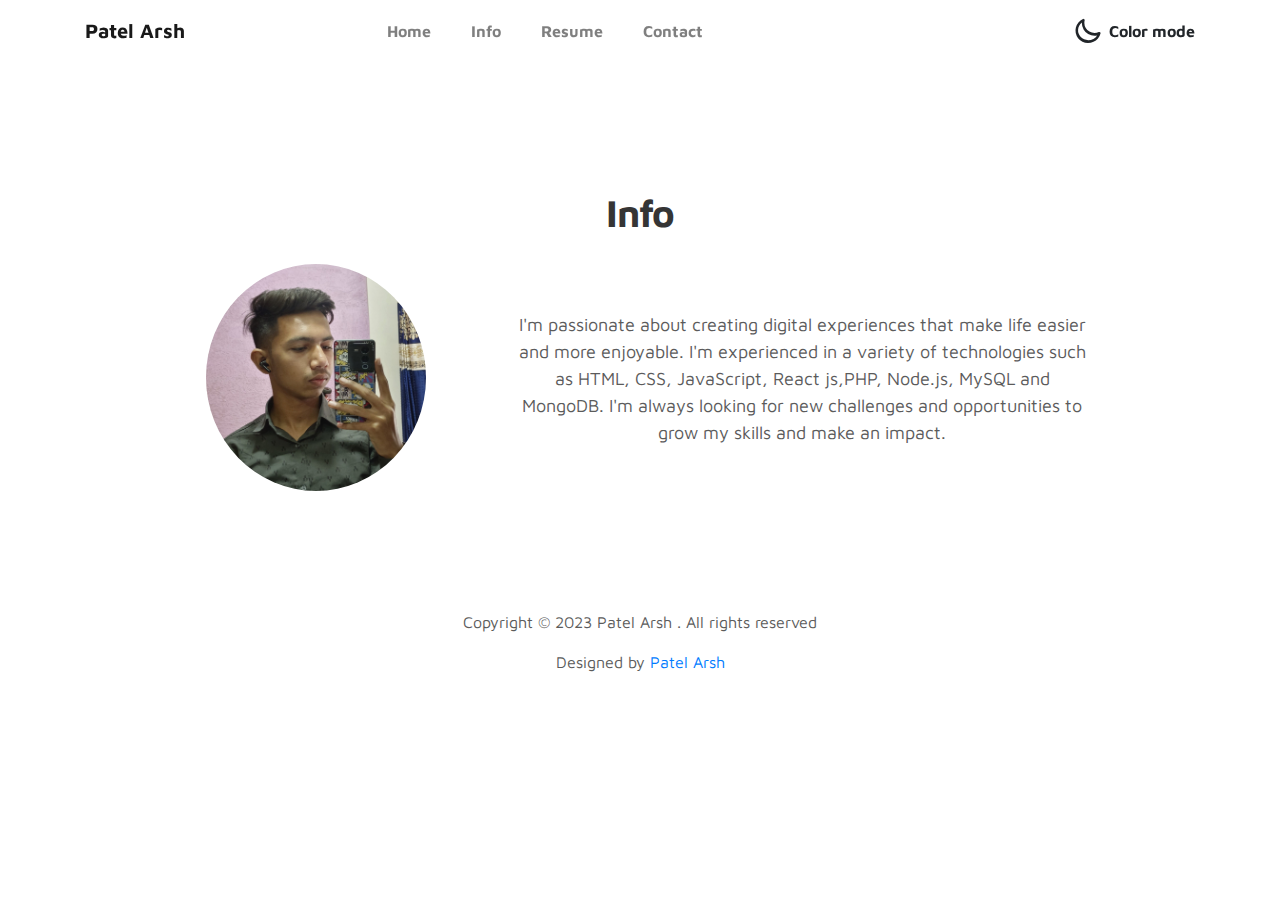
==== Info.html @ c69c5f44 "Add files via upload" ====
<!doctype html>
<html lang="en">

<head>
  <meta charset="utf-8">
  <meta name="viewport" content="width=device-width, initial-scale=1, shrink-to-fit=no">
  <meta name="author" content="Patel Arsh - Shere my life as a programmer">
  <meta name="description"content="A company specializing in developing and providing software solutions to improve business efficiency and productivity.">
  <meta name="keywords" content="Patel Arsh, IT Company in Kesharpura for Web Designing , Patelarsh company,Patelarsh products,
                                Patelarsh services,  Patelarsh customer reviews, Patelarsh careers,Logo Designing, Web Designing, Web Develpment, Web Designing in Kesharpura,Arsh Patel,Web Development in Kesharpura,
                                Creativite Web Designing, Web Designer in Kesharpura, Web Developer in Kesharpura, Software Development in Kesharpura, Software Developer in Kesharpura,Web Designer in Himmatnagar, Web Developer in Himmatnagar, Software Development in Himmatnagar, Software Developer in Himmatnagar, IT Company in Himmatnagar, Web Designer ,Web Designing,
	                              Web Development,software development, SaaS, cloud computing, mobile app development, artificial intelligence, machine learning, big data, cybersecurity, devOps, agile methodologies, project management, IT consulting, business intelligence, enterprise software, customer relationship management, HRM, supply chain management, inventory management, e-commerce, payment processing, data analytics, ERP ,Graphics Designing, Software Development,ArshPatel,patelarsh,ARSHPATEL,PatelArsh,mr.arsh__08,HTML,CSS,XML,JavaScript,FullStack Developer,Arsh,arsh,patelarsh,lj student,fullstack developer,SpaceOn Technology,spaceon,spaceon technology,owner of spaceon technology,IT Admin,IT Service Provider" />
                                

  <link rel="alternate" type="application/atom+xml" title="PatelArsh-Full Stack Developer"
    href="https://www.patelarsh.com/">
  <link rel="service" type="application/atomsvc+xml" title="PatelArsh-Full Stack Developer"
    href="https://www.patelarsh.com/">
  <link rel="canonical" href="https://www.patelarsh.com/">
  <meta name="robots" content="index, follow" />

  <title>Info - Patel Arsh</title>

  <link rel="stylesheet" href="css/bootstrap.min.css">
  <link rel="stylesheet" href="css/unicons.css">
  <link rel="stylesheet" href="css/owl.carousel.min.css">
  <link rel="stylesheet" href="css/owl.theme.default.min.css">
  <link rel="stylesheet" href="path/to/font-awesome/css/font-awesome.min.css">
  <link rel="icon" href="images/favicon.png" type="image/x-icon">

  <!--Adsense-->
  <script async src="https://pagead2.googlesyndication.com/pagead/js/adsbygoogle.js?client=ca-pub-3249840428928782"
    crossorigin="anonymous"></script>


  <!-- MAIN STYLE -->
  <link rel="stylesheet" href="css/tooplate-style.css">

  <!-- onesignal-->
  <script src="https://cdn.onesignal.com/sdks/OneSignalSDK.js" async=""></script>
  <script>
    window.OneSignal = window.OneSignal || [];
    OneSignal.push(function () {
      OneSignal.init({
        appId: "7e545d1f-cc83-49b6-bc12-6e2131e9e069",
        safari_web_id: "web.onesignal.auto.26339961-08fd-44e5-8197-7ce61bb1927b",
        notifyButton: {
          enable: true,
        },
      });
    });
  </script>





</head>

<body>

  <!-- MENU -->
  <nav class="navbar navbar-expand-sm navbar-light">
    <div class="container">
      <a class="navbar-brand" href="index.html"> Patel Arsh</a>

      <button class="navbar-toggler" type="button" data-toggle="collapse" data-target="#navbarNav"
        aria-controls="navbarNav" aria-expanded="false" aria-label="Toggle navigation">
        <span class="navbar-toggler-icon"></span>
        <span class="navbar-toggler-icon"></span>
        <span class="navbar-toggler-icon"></span>
      </button>

      <div class="collapse navbar-collapse" id="navbarNav">
        <ul class="navbar-nav mx-auto">
          <li class="nav-item">
            <a href="index.html" class="nav-link"><span data-hover="Home">Home</span></a>
          </li>
          <li class="nav-item">
            <a href="Info.html" class="nav-link"><span data-hover="Info">Info</span></a>
          </li>
          <li class="nav-item">
            <a href="Resume.html" class="nav-link"><span data-hover="Resume">Resume</span></a>
          </li>
          <li class="nav-item">
            <a href="Contact.html" class="nav-link"><span data-hover="Contact">Contact</span></a>
          </li>
        </ul>

        <ul class="navbar-nav ml-lg-auto">
          <div class="ml-lg-4">
            <div class="color-mode d-lg-flex justify-content-center align-items-center">
              <i class="color-mode-icon"></i>
              Color mode
            </div>
          </div>
        </ul>
      </div>
    </div>
  </nav>


  <br>
  <br>
  <br>
  
  

  

  <!-- PROJECTS -->
  <section class="project py-5" id="project">
    <div class="container">

      <div class="row">
        <div class="col-lg-11 text-center mx-auto col-12">

          <div class="col-lg-8 mx-auto">
            <h2>Info</h2>
          </div>
          <div id="empresa" style="padding:20px;margin:1px;">
            <div class="container">
              <div class="row">
                <div class="col-sm-3 col-md-7 col-lg-4" style="width: 365px;"><img class="rounded-circle img-fluid"
                    data-aos="fade-left" src="images/arsh.jpg" alt="Patel Arsh" width="300px"
                    style="width: 220px;height: 227.2px;"></div>
                <div class="col" style="width: 674px;">
                  <p data-aos="fade-right" style="margin: 20px;"><br>I'm passionate about creating digital experiences
                    that make life easier and more enjoyable. I'm experienced in a variety of technologies such as HTML,
                    CSS, JavaScript, React js,PHP, Node.js, MySQL and MongoDB. I'm always looking for new challenges and
                    opportunities to grow my skills and make an impact.<br><br></p>
                </div>
              </div>
            </div>
          </div>



        </div>
      </div>
    </div>
  </section>

 

  <!-- FOOTER -->
  <footer class="footer py-5">
    <div class="container">
      <div class="row">

        <div class="col-lg-12 col-12">
          <p class="copyright-text text-center">Copyright &copy; 2023 Patel Arsh . All rights reserved</p>
          <p class="copyright-text text-center">Designed by <a rel="follow" href="https://www.patelarsh.com">Patel
              Arsh</a></p>
        </div>

      </div>
    </div>
  </footer>



  <script src="js/jquery-3.3.1.min.js"></script>
  <script src="js/popper.min.js"></script>
  <script src="js/bootstrap.min.js"></script>
  <script src="js/Headroom.js"></script>
  <script src="js/jQuery.headroom.js"></script>
  <script src="js/owl.carousel.min.js"></script>
  <script src="js/smoothscroll.js"></script>
  <script src="js/custom.js"></script>

</body>

</html>
---- css/unicons.css ----
@font-face {
  font-family: 'unicons';
  src: url('../font/unicons.eot?42479262');
  src: url('../font/unicons.eot?42479262#iefix') format('embedded-opentype'),
       url('../font/unicons.woff2?42479262') format('woff2'),
       url('../font/unicons.woff?42479262') format('woff'),
       url('../font/unicons.ttf?42479262') format('truetype'),
       url('../font/unicons.svg?42479262#unicons') format('svg');
  font-weight: normal;
  font-style: normal;
}
/* Chrome hack: SVG is rendered more smooth in Windozze. 100% magic, uncomment if you need it. */
/* Note, that will break hinting! In other OS-es font will be not as sharp as it could be */
/*
@media screen and (-webkit-min-device-pixel-ratio:0) {
  @font-face {
    font-family: 'unicons';
    src: url('../font/unicons.svg?42479262#unicons') format('svg');
  }
}
*/
 
 [class^="uil-"]:before, [class*=" uil-"]:before {
  font-family: "unicons";
  font-style: normal;
  font-weight: normal;
  speak: none;
 
  display: inline-block;
  text-decoration: inherit;
  width: 1em;
  margin-right: .2em;
  text-align: center;
  /* opacity: .8; */
 
  /* For safety - reset parent styles, that can break glyph codes*/
  font-variant: normal;
  text-transform: none;
 
  /* fix buttons height, for twitter bootstrap */
  line-height: 1em;
 
  /* Animation center compensation - margins should be symmetric */
  /* remove if not needed */
  margin-left: .2em;
 
  /* you can be more comfortable with increased icons size */
  /* font-size: 120%; */
 
  /* Font smoothing. That was taken from TWBS */
  -webkit-font-smoothing: antialiased;
  -moz-osx-font-smoothing: grayscale;
 
  /* Uncomment for 3D effect */
  /* text-shadow: 1px 1px 1px rgba(127, 127, 127, 0.3); */
}
 
.uil-abacus:before { content: '\e800'; } /* '' */
.uil-accessible-icon-alt:before { content: '\e801'; } /* '' */
.uil-adjust-alt:before { content: '\e802'; } /* '' */
.uil-adjust-circle:before { content: '\e803'; } /* '' */
.uil-adjust-half:before { content: '\e804'; } /* '' */
.uil-adjust:before { content: '\e805'; } /* '' */
.uil-airplay:before { content: '\e806'; } /* '' */
.uil-align-alt:before { content: '\e807'; } /* '' */
.uil-align-center-alt:before { content: '\e808'; } /* '' */
.uil-align-center-h:before { content: '\e809'; } /* '' */
.uil-align-center-justify:before { content: '\e80a'; } /* '' */
.uil-align-center-v:before { content: '\e80b'; } /* '' */
.uil-align-center:before { content: '\e80c'; } /* '' */
.uil-align-justify:before { content: '\e80d'; } /* '' */
.uil-align-left-justify:before { content: '\e80e'; } /* '' */
.uil-align-left:before { content: '\e80f'; } /* '' */
.uil-align-letter-right:before { content: '\e810'; } /* '' */
.uil-align-right-justify:before { content: '\e811'; } /* '' */
.uil-align-right:before { content: '\e812'; } /* '' */
.uil-align:before { content: '\e813'; } /* '' */
.uil-ambulance:before { content: '\e814'; } /* '' */
.uil-analysis:before { content: '\e815'; } /* '' */
.uil-analytics:before { content: '\e816'; } /* '' */
.uil-anchor:before { content: '\e817'; } /* '' */
.uil-android-phone-slash:before { content: '\e818'; } /* '' */
.uil-angle-double-down:before { content: '\e819'; } /* '' */
.uil-angle-double-left:before { content: '\e81a'; } /* '' */
.uil-angle-double-right:before { content: '\e81b'; } /* '' */
.uil-angle-double-up:before { content: '\e81c'; } /* '' */
.uil-angle-down:before { content: '\e81d'; } /* '' */
.uil-angle-left:before { content: '\e81e'; } /* '' */
.uil-angle-right-b:before { content: '\e81f'; } /* '' */
.uil-angle-right:before { content: '\e820'; } /* '' */
.uil-angle-up:before { content: '\e821'; } /* '' */
.uil-annoyed-alt:before { content: '\e822'; } /* '' */
.uil-annoyed:before { content: '\e823'; } /* '' */
.uil-apps:before { content: '\e824'; } /* '' */
.uil-archive-alt:before { content: '\e825'; } /* '' */
.uil-archive:before { content: '\e826'; } /* '' */
.uil-arrow-break:before { content: '\e827'; } /* '' */
.uil-arrow-circle-down:before { content: '\e828'; } /* '' */
.uil-arrow-circle-left:before { content: '\e829'; } /* '' */
.uil-arrow-circle-right:before { content: '\e82a'; } /* '' */
.uil-arrow-circle-up:before { content: '\e82b'; } /* '' */
.uil-arrow-compress-h:before { content: '\e82c'; } /* '' */
.uil-arrow-down-left:before { content: '\e82d'; } /* '' */
.uil-arrow-down-right:before { content: '\e82e'; } /* '' */
.uil-arrow-down:before { content: '\e82f'; } /* '' */
.uil-arrow-from-right:before { content: '\e830'; } /* '' */
.uil-arrow-from-top:before { content: '\e831'; } /* '' */
.uil-arrow-growth:before { content: '\e832'; } /* '' */
.uil-arrow-left:before { content: '\e833'; } /* '' */
.uil-arrow-random:before { content: '\e834'; } /* '' */
.uil-arrow-resize-diagonal:before { content: '\e835'; } /* '' */
.uil-arrow-right:before { content: '\e836'; } /* '' */
.uil-arrow-to-bottom:before { content: '\e837'; } /* '' */
.uil-arrow-to-right:before { content: '\e838'; } /* '' */
.uil-arrow-up-left:before { content: '\e839'; } /* '' */
.uil-arrow-up-right:before { content: '\e83a'; } /* '' */
.uil-arrow-up:before { content: '\e83b'; } /* '' */
.uil-arrows-h-alt:before { content: '\e83c'; } /* '' */
.uil-arrows-h:before { content: '\e83d'; } /* '' */
.uil-arrows-left-down:before { content: '\e83e'; } /* '' */
.uil-arrows-maximize:before { content: '\e83f'; } /* '' */
.uil-arrows-merge:before { content: '\e840'; } /* '' */
.uil-arrows-resize-h:before { content: '\e841'; } /* '' */
.uil-arrows-resize-v:before { content: '\e842'; } /* '' */
.uil-arrows-resize:before { content: '\e843'; } /* '' */
.uil-arrows-right-down:before { content: '\e844'; } /* '' */
.uil-arrows-shrink-h:before { content: '\e845'; } /* '' */
.uil-arrows-shrink-v:before { content: '\e846'; } /* '' */
.uil-arrows-up-right:before { content: '\e847'; } /* '' */
.uil-arrows-v-alt:before { content: '\e848'; } /* '' */
.uil-arrows-v:before { content: '\e849'; } /* '' */
.uil-at:before { content: '\e84a'; } /* '' */
.uil-atm-card:before { content: '\e84b'; } /* '' */
.uil-atom:before { content: '\e84c'; } /* '' */
.uil-auto-flash:before { content: '\e84d'; } /* '' */
.uil-award-alt:before { content: '\e84e'; } /* '' */
.uil-award:before { content: '\e84f'; } /* '' */
.uil-baby-carriage:before { content: '\e850'; } /* '' */
.uil-backpack:before { content: '\e851'; } /* '' */
.uil-backspace:before { content: '\e852'; } /* '' */
.uil-backward:before { content: '\e853'; } /* '' */
.uil-bag-alt:before { content: '\e854'; } /* '' */
.uil-bag-slash:before { content: '\e855'; } /* '' */
.uil-bag:before { content: '\e856'; } /* '' */
.uil-ball:before { content: '\e857'; } /* '' */
.uil-ban:before { content: '\e858'; } /* '' */
.uil-bars:before { content: '\e859'; } /* '' */
.uil-basketball-hoop:before { content: '\e85a'; } /* '' */
.uil-basketball:before { content: '\e85b'; } /* '' */
.uil-battery-bolt:before { content: '\e85c'; } /* '' */
.uil-battery-empty:before { content: '\e85d'; } /* '' */
.uil-bed-double:before { content: '\e85e'; } /* '' */
.uil-bed:before { content: '\e85f'; } /* '' */
.uil-bell-school:before { content: '\e860'; } /* '' */
.uil-bell-slash:before { content: '\e861'; } /* '' */
.uil-bill:before { content: '\e862'; } /* '' */
.uil-bitcoin-circle:before { content: '\e863'; } /* '' */
.uil-bitcoin:before { content: '\e864'; } /* '' */
.uil-bluetooth-b:before { content: '\e865'; } /* '' */
.uil-bolt-alt:before { content: '\e866'; } /* '' */
.uil-bolt-slash:before { content: '\e867'; } /* '' */
.uil-bolt:before { content: '\e868'; } /* '' */
.uil-book-alt:before { content: '\e869'; } /* '' */
.uil-book-medical:before { content: '\e86a'; } /* '' */
.uil-book-open:before { content: '\e86b'; } /* '' */
.uil-book-reader:before { content: '\e86c'; } /* '' */
.uil-book:before { content: '\e86d'; } /* '' */
.uil-bookmark-full:before { content: '\e86e'; } /* '' */
.uil-bookmark:before { content: '\e86f'; } /* '' */
.uil-books:before { content: '\e870'; } /* '' */
.uil-boombox:before { content: '\e871'; } /* '' */
.uil-border-alt:before { content: '\e872'; } /* '' */
.uil-border-bottom:before { content: '\e873'; } /* '' */
.uil-border-clear:before { content: '\e874'; } /* '' */
.uil-border-horizontal:before { content: '\e875'; } /* '' */
.uil-border-inner:before { content: '\e876'; } /* '' */
.uil-border-left:before { content: '\e877'; } /* '' */
.uil-border-out:before { content: '\e878'; } /* '' */
.uil-border-right:before { content: '\e879'; } /* '' */
.uil-border-top:before { content: '\e87a'; } /* '' */
.uil-border-vertical:before { content: '\e87b'; } /* '' */
.uil-box:before { content: '\e87c'; } /* '' */
.uil-briefcase-alt:before { content: '\e87d'; } /* '' */
.uil-briefcase:before { content: '\e87e'; } /* '' */
.uil-bright:before { content: '\e87f'; } /* '' */
.uil-brightness-empty:before { content: '\e880'; } /* '' */
.uil-brightness-half:before { content: '\e881'; } /* '' */
.uil-brightness-low:before { content: '\e882'; } /* '' */
.uil-brightness-minus:before { content: '\e883'; } /* '' */
.uil-brightness-plus:before { content: '\e884'; } /* '' */
.uil-brightness:before { content: '\e885'; } /* '' */
.uil-bring-bottom:before { content: '\e886'; } /* '' */
.uil-bring-front:before { content: '\e887'; } /* '' */
.uil-brush-alt:before { content: '\e888'; } /* '' */
.uil-bug:before { content: '\e889'; } /* '' */
.uil-building:before { content: '\e88a'; } /* '' */
.uil-bullseye:before { content: '\e88b'; } /* '' */
.uil-bus-alt:before { content: '\e88c'; } /* '' */
.uil-bus-school:before { content: '\e88d'; } /* '' */
.uil-bus:before { content: '\e88e'; } /* '' */
.uil-calcualtor:before { content: '\e88f'; } /* '' */
.uil-calculator-alt:before { content: '\e890'; } /* '' */
.uil-calendar-alt:before { content: '\e891'; } /* '' */
.uil-calendar-slash:before { content: '\e892'; } /* '' */
.uil-calender:before { content: '\e893'; } /* '' */
.uil-calling:before { content: '\e894'; } /* '' */
.uil-camera-plus:before { content: '\e895'; } /* '' */
.uil-camera-slash:before { content: '\e896'; } /* '' */
.uil-camera:before { content: '\e897'; } /* '' */
.uil-cancel:before { content: '\e898'; } /* '' */
.uil-capsule:before { content: '\e899'; } /* '' */
.uil-capture:before { content: '\e89a'; } /* '' */
.uil-car-sideview:before { content: '\e89b'; } /* '' */
.uil-car-slash:before { content: '\e89c'; } /* '' */
.uil-car-wash:before { content: '\e89d'; } /* '' */
.uil-car:before { content: '\e89e'; } /* '' */
.uil-card-atm:before { content: '\e89f'; } /* '' */
.uil-caret-right:before { content: '\e8a0'; } /* '' */
.uil-cart:before { content: '\e8a1'; } /* '' */
.uil-cell:before { content: '\e8a2'; } /* '' */
.uil-celsius:before { content: '\e8a3'; } /* '' */
.uil-chart-bar-alt:before { content: '\e8a4'; } /* '' */
.uil-chart-bar:before { content: '\e8a5'; } /* '' */
.uil-chart-down:before { content: '\e8a6'; } /* '' */
.uil-chart-growth-alt:before { content: '\e8a7'; } /* '' */
.uil-chart-growth:before { content: '\e8a8'; } /* '' */
.uil-chart-line:before { content: '\e8a9'; } /* '' */
.uil-chart-pie-alt:before { content: '\e8aa'; } /* '' */
.uil-chart-pie:before { content: '\e8ab'; } /* '' */
.uil-chart:before { content: '\e8ac'; } /* '' */
.uil-chat-bubble-user:before { content: '\e8ad'; } /* '' */
.uil-chat-info:before { content: '\e8ae'; } /* '' */
.uil-chat:before { content: '\e8af'; } /* '' */
.uil-check-circle:before { content: '\e8b0'; } /* '' */
.uil-check-square:before { content: '\e8b1'; } /* '' */
.uil-check:before { content: '\e8b2'; } /* '' */
.uil-circle-layer:before { content: '\e8b3'; } /* '' */
.uil-circle:before { content: '\e8b4'; } /* '' */
.uil-circuit:before { content: '\e8b5'; } /* '' */
.uil-clapper-board:before { content: '\e8b6'; } /* '' */
.uil-clipboard-alt:before { content: '\e8b7'; } /* '' */
.uil-clipboard-blank:before { content: '\e8b8'; } /* '' */
.uil-clipboard-notes:before { content: '\e8b9'; } /* '' */
.uil-clipboard:before { content: '\e8ba'; } /* '' */
.uil-clock-eight:before { content: '\e8bb'; } /* '' */
.uil-clock-five:before { content: '\e8bc'; } /* '' */
.uil-clock-nine:before { content: '\e8bd'; } /* '' */
.uil-clock-seven:before { content: '\e8be'; } /* '' */
.uil-clock-ten:before { content: '\e8bf'; } /* '' */
.uil-clock-three:before { content: '\e8c0'; } /* '' */
.uil-clock-two:before { content: '\e8c1'; } /* '' */
.uil-clock:before { content: '\e8c2'; } /* '' */
.uil-closed-captioning:before { content: '\e8c3'; } /* '' */
.uil-cloud-block:before { content: '\e8c4'; } /* '' */
.uil-cloud-bookmark:before { content: '\e8c5'; } /* '' */
.uil-cloud-check:before { content: '\e8c6'; } /* '' */
.uil-cloud-computing:before { content: '\e8c7'; } /* '' */
.uil-cloud-data-connection:before { content: '\e8c8'; } /* '' */
.uil-cloud-database-tree:before { content: '\e8c9'; } /* '' */
.uil-cloud-download:before { content: '\e8ca'; } /* '' */
.uil-cloud-drizzle:before { content: '\e8cb'; } /* '' */
.uil-cloud-exclamation:before { content: '\e8cc'; } /* '' */
.uil-cloud-hail:before { content: '\e8cd'; } /* '' */
.uil-cloud-heart:before { content: '\e8ce'; } /* '' */
.uil-cloud-info:before { content: '\e8cf'; } /* '' */
.uil-cloud-lock:before { content: '\e8d0'; } /* '' */
.uil-cloud-meatball:before { content: '\e8d1'; } /* '' */
.uil-cloud-moon-hail:before { content: '\e8d2'; } /* '' */
.uil-cloud-moon-meatball:before { content: '\e8d3'; } /* '' */
.uil-cloud-moon-rain:before { content: '\e8d4'; } /* '' */
.uil-cloud-moon-showers:before { content: '\e8d5'; } /* '' */
.uil-cloud-moon:before { content: '\e8d6'; } /* '' */
.uil-cloud-question:before { content: '\e8d7'; } /* '' */
.uil-cloud-rain-sun:before { content: '\e8d8'; } /* '' */
.uil-cloud-rain:before { content: '\e8d9'; } /* '' */
.uil-cloud-redo:before { content: '\e8da'; } /* '' */
.uil-cloud-set:before { content: '\e8db'; } /* '' */
.uil-cloud-share:before { content: '\e8dc'; } /* '' */
.uil-cloud-shield:before { content: '\e8dd'; } /* '' */
.uil-cloud-showers-alt:before { content: '\e8de'; } /* '' */
.uil-cloud-showers-heavy:before { content: '\e8df'; } /* '' */
.uil-cloud-showers:before { content: '\e8e0'; } /* '' */
.uil-cloud-slash:before { content: '\e8e1'; } /* '' */
.uil-cloud-sun-hail:before { content: '\e8e2'; } /* '' */
.uil-cloud-sun-meatball:before { content: '\e8e3'; } /* '' */
.uil-cloud-sun-rain-alt:before { content: '\e8e4'; } /* '' */
.uil-cloud-sun-rain:before { content: '\e8e5'; } /* '' */
.uil-cloud-sun-tear:before { content: '\e8e6'; } /* '' */
.uil-cloud-sun:before { content: '\e8e7'; } /* '' */
.uil-cloud-times:before { content: '\e8e8'; } /* '' */
.uil-cloud-unlock:before { content: '\e8e9'; } /* '' */
.uil-cloud-upload:before { content: '\e8ea'; } /* '' */
.uil-cloud-wifi:before { content: '\e8eb'; } /* '' */
.uil-cloud-wind:before { content: '\e8ec'; } /* '' */
.uil-cloud:before { content: '\e8ed'; } /* '' */
.uil-clouds:before { content: '\e8ee'; } /* '' */
.uil-club:before { content: '\e8ef'; } /* '' */
.uil-code:before { content: '\e8f0'; } /* '' */
.uil-coffee:before { content: '\e8f1'; } /* '' */
.uil-cog:before { content: '\e8f2'; } /* '' */
.uil-coins:before { content: '\e8f3'; } /* '' */
.uil-columns:before { content: '\e8f4'; } /* '' */
.uil-comment-alt-block:before { content: '\e8f5'; } /* '' */
.uil-comment-alt-chart-lines:before { content: '\e8f6'; } /* '' */
.uil-comment-alt-check:before { content: '\e8f7'; } /* '' */
.uil-comment-alt-dots:before { content: '\e8f8'; } /* '' */
.uil-comment-alt-download:before { content: '\e8f9'; } /* '' */
.uil-comment-alt-edit:before { content: '\e8fa'; } /* '' */
.uil-comment-alt-exclamation:before { content: '\e8fb'; } /* '' */
.uil-comment-alt-heart:before { content: '\e8fc'; } /* '' */
.uil-comment-alt-image:before { content: '\e8fd'; } /* '' */
.uil-comment-alt-info:before { content: '\e8fe'; } /* '' */
.uil-comment-alt-lines:before { content: '\e8ff'; } /* '' */
.uil-comment-alt-lock:before { content: '\e900'; } /* '' */
.uil-comment-alt-medical:before { content: '\e901'; } /* '' */
.uil-comment-alt-message:before { content: '\e902'; } /* '' */
.uil-comment-alt-notes:before { content: '\e903'; } /* '' */
.uil-comment-alt-plus:before { content: '\e904'; } /* '' */
.uil-comment-alt-question:before { content: '\e905'; } /* '' */
.uil-comment-alt-redo:before { content: '\e906'; } /* '' */
.uil-comment-alt-search:before { content: '\e907'; } /* '' */
.uil-comment-alt-share:before { content: '\e908'; } /* '' */
.uil-comment-alt-shield:before { content: '\e909'; } /* '' */
.uil-comment-alt-upload:before { content: '\e90a'; } /* '' */
.uil-comment-alt-verify:before { content: '\e90b'; } /* '' */
.uil-comment-alt:before { content: '\e90c'; } /* '' */
.uil-comment-block:before { content: '\e90d'; } /* '' */
.uil-comment-chart-line:before { content: '\e90e'; } /* '' */
.uil-comment-check:before { content: '\e90f'; } /* '' */
.uil-comment-dots:before { content: '\e910'; } /* '' */
.uil-comment-download:before { content: '\e911'; } /* '' */
.uil-comment-edit:before { content: '\e912'; } /* '' */
.uil-comment-exclamation:before { content: '\e913'; } /* '' */
.uil-comment-heart:before { content: '\e914'; } /* '' */
.uil-comment-image:before { content: '\e915'; } /* '' */
.uil-comment-info-alt:before { content: '\e916'; } /* '' */
.uil-comment-info:before { content: '\e917'; } /* '' */
.uil-comment-lines:before { content: '\e918'; } /* '' */
.uil-comment-lock:before { content: '\e919'; } /* '' */
.uil-comment-medical:before { content: '\e91a'; } /* '' */
.uil-comment-message:before { content: '\e91b'; } /* '' */
.uil-comment-notes:before { content: '\e91c'; } /* '' */
.uil-comment-plus:before { content: '\e91d'; } /* '' */
.uil-comment-question:before { content: '\e91e'; } /* '' */
.uil-comment-redo:before { content: '\e91f'; } /* '' */
.uil-comment-search:before { content: '\e920'; } /* '' */
.uil-comment-share:before { content: '\e921'; } /* '' */
.uil-comment-shield:before { content: '\e922'; } /* '' */
.uil-comment-slash:before { content: '\e923'; } /* '' */
.uil-comment-upload:before { content: '\e924'; } /* '' */
.uil-comment-verify:before { content: '\e925'; } /* '' */
.uil-comment:before { content: '\e926'; } /* '' */
.uil-comments-alt:before { content: '\e927'; } /* '' */
.uil-comments:before { content: '\e928'; } /* '' */
.uil-commnet-alt-slash:before { content: '\e929'; } /* '' */
.uil-compact-disc:before { content: '\e92a'; } /* '' */
.uil-compass:before { content: '\e92b'; } /* '' */
.uil-compress-alt-left:before { content: '\e92c'; } /* '' */
.uil-compress-alt:before { content: '\e92d'; } /* '' */
.uil-compress-arrows:before { content: '\e92e'; } /* '' */
.uil-compress-lines:before { content: '\e92f'; } /* '' */
.uil-compress-point:before { content: '\e930'; } /* '' */
.uil-compress-v:before { content: '\e931'; } /* '' */
.uil-compress:before { content: '\e932'; } /* '' */
.uil-computer-mouse:before { content: '\e933'; } /* '' */
.uil-confused:before { content: '\e934'; } /* '' */
.uil-constructor:before { content: '\e935'; } /* '' */
.uil-copy-alt:before { content: '\e936'; } /* '' */
.uil-copy-landscape:before { content: '\e937'; } /* '' */
.uil-copy:before { content: '\e938'; } /* '' */
.uil-copyright:before { content: '\e939'; } /* '' */
.uil-corner-down-left:before { content: '\e93a'; } /* '' */
.uil-corner-down-right-alt:before { content: '\e93b'; } /* '' */
.uil-corner-down-right:before { content: '\e93c'; } /* '' */
.uil-corner-left-down:before { content: '\e93d'; } /* '' */
.uil-corner-right-down:before { content: '\e93e'; } /* '' */
.uil-corner-up-left-alt:before { content: '\e93f'; } /* '' */
.uil-corner-up-left:before { content: '\e940'; } /* '' */
.uil-corner-up-right-alt:before { content: '\e941'; } /* '' */
.uil-corner-up-right:before { content: '\e942'; } /* '' */
.uil-creative-commons-pd-alt:before { content: '\e943'; } /* '' */
.uil-creative-commons-pd:before { content: '\e944'; } /* '' */
.uil-crockery:before { content: '\e945'; } /* '' */
.uil-crop-alt-rotate-left:before { content: '\e946'; } /* '' */
.uil-crop-alt-rotate-right:before { content: '\e947'; } /* '' */
.uil-crop-alt:before { content: '\e948'; } /* '' */
.uil-crosshair-alt:before { content: '\e949'; } /* '' */
.uil-crosshair:before { content: '\e94a'; } /* '' */
.uil-crosshairs:before { content: '\e94b'; } /* '' */
.uil-cube:before { content: '\e94c'; } /* '' */
.uil-data-sharing:before { content: '\e94d'; } /* '' */
.uil-database-alt:before { content: '\e94e'; } /* '' */
.uil-database:before { content: '\e94f'; } /* '' */
.uil-desert:before { content: '\e950'; } /* '' */
.uil-desktop-alt-slash:before { content: '\e951'; } /* '' */
.uil-desktop-alt:before { content: '\e952'; } /* '' */
.uil-desktop-cloud-alt:before { content: '\e953'; } /* '' */
.uil-desktop-slash:before { content: '\e954'; } /* '' */
.uil-desktop:before { content: '\e955'; } /* '' */
.uil-dialpad-alt:before { content: '\e956'; } /* '' */
.uil-dialpad:before { content: '\e957'; } /* '' */
.uil-diamond:before { content: '\e958'; } /* '' */
.uil-diary-alt:before { content: '\e959'; } /* '' */
.uil-diary:before { content: '\e95a'; } /* '' */
.uil-dice-five:before { content: '\e95b'; } /* '' */
.uil-dice-four:before { content: '\e95c'; } /* '' */
.uil-dice-one:before { content: '\e95d'; } /* '' */
.uil-dice-six:before { content: '\e95e'; } /* '' */
.uil-dice-three:before { content: '\e95f'; } /* '' */
.uil-dice-two:before { content: '\e960'; } /* '' */
.uil-direction:before { content: '\e961'; } /* '' */
.uil-directions:before { content: '\e962'; } /* '' */
.uil-dizzy-meh:before { content: '\e963'; } /* '' */
.uil-dna:before { content: '\e964'; } /* '' */
.uil-document-layout-center:before { content: '\e965'; } /* '' */
.uil-document-layout-left:before { content: '\e966'; } /* '' */
.uil-document-layout-right:before { content: '\e967'; } /* '' */
.uil-document:before { content: '\e968'; } /* '' */
.uil-dollar-alt:before { content: '\e969'; } /* '' */
.uil-dollar-sign-alt:before { content: '\e96a'; } /* '' */
.uil-dollar-sign:before { content: '\e96b'; } /* '' */
.uil-down-arrow:before { content: '\e96c'; } /* '' */
.uil-download-alt:before { content: '\e96d'; } /* '' */
.uil-dribbble:before { content: '\e96e'; } /* '' */
.uil-drill:before { content: '\e96f'; } /* '' */
.uil-dropbox:before { content: '\e970'; } /* '' */
.uil-dumbbell:before { content: '\e971'; } /* '' */
.uil-edit-alt:before { content: '\e972'; } /* '' */
.uil-edit:before { content: '\e973'; } /* '' */
.uil-ellipsis-h:before { content: '\e974'; } /* '' */
.uil-ellipsis-v:before { content: '\e975'; } /* '' */
.uil-emoji:before { content: '\e976'; } /* '' */
.uil-enter:before { content: '\e977'; } /* '' */
.uil-entry:before { content: '\e978'; } /* '' */
.uil-envelope-add:before { content: '\e979'; } /* '' */
.uil-envelope-alt:before { content: '\e97a'; } /* '' */
.uil-envelope-block:before { content: '\e97b'; } /* '' */
.uil-envelope-bookmark:before { content: '\e97c'; } /* '' */
.uil-envelope-check:before { content: '\e97d'; } /* '' */
.uil-envelope-download-alt:before { content: '\e97e'; } /* '' */
.uil-envelope-download:before { content: '\e97f'; } /* '' */
.uil-envelope-edit:before { content: '\e980'; } /* '' */
.uil-envelope-exclamation:before { content: '\e981'; } /* '' */
.uil-envelope-heart:before { content: '\e982'; } /* '' */
.uil-envelope-info:before { content: '\e983'; } /* '' */
.uil-envelope-lock:before { content: '\e984'; } /* '' */
.uil-envelope-minus:before { content: '\e985'; } /* '' */
.uil-envelope-open:before { content: '\e986'; } /* '' */
.uil-envelope-question:before { content: '\e987'; } /* '' */
.uil-envelope-receive:before { content: '\e988'; } /* '' */
.uil-envelope-redo:before { content: '\e989'; } /* '' */
.uil-envelope-search:before { content: '\e98a'; } /* '' */
.uil-envelope-send:before { content: '\e98b'; } /* '' */
.uil-envelope-share:before { content: '\e98c'; } /* '' */
.uil-envelope-shield:before { content: '\e98d'; } /* '' */
.uil-envelope-star:before { content: '\e98e'; } /* '' */
.uil-envelope-times:before { content: '\e98f'; } /* '' */
.uil-envelope-upload-alt:before { content: '\e990'; } /* '' */
.uil-envelope-upload:before { content: '\e991'; } /* '' */
.uil-envelope:before { content: '\e992'; } /* '' */
.uil-envelopes:before { content: '\e993'; } /* '' */
.uil-equal-circle:before { content: '\e994'; } /* '' */
.uil-euro-circle:before { content: '\e995'; } /* '' */
.uil-euro:before { content: '\e996'; } /* '' */
.uil-exchange-alt:before { content: '\e997'; } /* '' */
.uil-exchange:before { content: '\e998'; } /* '' */
.uil-exclamation-circle:before { content: '\e999'; } /* '' */
.uil-exclamation-octagon:before { content: '\e99a'; } /* '' */
.uil-exclamation-triangle:before { content: '\e99b'; } /* '' */
.uil-exclude:before { content: '\e99c'; } /* '' */
.uil-exit:before { content: '\e99d'; } /* '' */
.uil-expand-alt:before { content: '\e99e'; } /* '' */
.uil-expand-arrows-alt:before { content: '\e99f'; } /* '' */
.uil-expand-arrows:before { content: '\e9a0'; } /* '' */
.uil-expand-from-corner:before { content: '\e9a1'; } /* '' */
.uil-expand-left:before { content: '\e9a2'; } /* '' */
.uil-export:before { content: '\e9a3'; } /* '' */
.uil-exposure-alt:before { content: '\e9a4'; } /* '' */
.uil-exposure-increase:before { content: '\e9a5'; } /* '' */
.uil-external-link-alt:before { content: '\e9a6'; } /* '' */
.uil-eye-slash:before { content: '\e9a7'; } /* '' */
.uil-eye:before { content: '\e9a8'; } /* '' */
.uil-facebook:before { content: '\e9a9'; } /* '' */
.uil-fahrenheit:before { content: '\e9aa'; } /* '' */
.uil-fast-mail-alt:before { content: '\e9ab'; } /* '' */
.uil-fast-mail:before { content: '\e9ac'; } /* '' */
.uil-favorite:before { content: '\e9ad'; } /* '' */
.uil-feedback:before { content: '\e9ae'; } /* '' */
.uil-file-alt:before { content: '\e9af'; } /* '' */
.uil-file-blank:before { content: '\e9b0'; } /* '' */
.uil-file-block-alt:before { content: '\e9b1'; } /* '' */
.uil-file-bookmark-alt:before { content: '\e9b2'; } /* '' */
.uil-file-check-alt:before { content: '\e9b3'; } /* '' */
.uil-file-check:before { content: '\e9b4'; } /* '' */
.uil-file-contract-dollar:before { content: '\e9b5'; } /* '' */
.uil-file-copy-alt:before { content: '\e9b6'; } /* '' */
.uil-file-download-alt:before { content: '\e9b7'; } /* '' */
.uil-file-download:before { content: '\e9b8'; } /* '' */
.uil-file-edit-alt:before { content: '\e9b9'; } /* '' */
.uil-file-exclamation-alt:before { content: '\e9ba'; } /* '' */
.uil-file-exclamation:before { content: '\e9bb'; } /* '' */
.uil-file-heart:before { content: '\e9bc'; } /* '' */
.uil-file-info-alt:before { content: '\e9bd'; } /* '' */
.uil-file-landscape-alt:before { content: '\e9be'; } /* '' */
.uil-file-landscape:before { content: '\e9bf'; } /* '' */
.uil-file-lanscape-slash:before { content: '\e9c0'; } /* '' */
.uil-file-lock-alt:before { content: '\e9c1'; } /* '' */
.uil-file-medical-alt:before { content: '\e9c2'; } /* '' */
.uil-file-medical:before { content: '\e9c3'; } /* '' */
.uil-file-minus-alt:before { content: '\e9c4'; } /* '' */
.uil-file-minus:before { content: '\e9c5'; } /* '' */
.uil-file-network:before { content: '\e9c6'; } /* '' */
.uil-file-plus-alt:before { content: '\e9c7'; } /* '' */
.uil-file-plus:before { content: '\e9c8'; } /* '' */
.uil-file-question-alt:before { content: '\e9c9'; } /* '' */
.uil-file-question:before { content: '\e9ca'; } /* '' */
.uil-file-redo-alt:before { content: '\e9cb'; } /* '' */
.uil-file-search-alt:before { content: '\e9cc'; } /* '' */
.uil-file-share-alt:before { content: '\e9cd'; } /* '' */
.uil-file-shield-alt:before { content: '\e9ce'; } /* '' */
.uil-file-slash:before { content: '\e9cf'; } /* '' */
.uil-file-times-alt:before { content: '\e9d0'; } /* '' */
.uil-file-times:before { content: '\e9d1'; } /* '' */
.uil-file-upload-alt:before { content: '\e9d2'; } /* '' */
.uil-file-upload:before { content: '\e9d3'; } /* '' */
.uil-file:before { content: '\e9d4'; } /* '' */
.uil-files-landscapes-alt:before { content: '\e9d5'; } /* '' */
.uil-files-landscapes:before { content: '\e9d6'; } /* '' */
.uil-film:before { content: '\e9d7'; } /* '' */
.uil-filter-slash:before { content: '\e9d8'; } /* '' */
.uil-filter:before { content: '\e9d9'; } /* '' */
.uil-flask-potion:before { content: '\e9da'; } /* '' */
.uil-flask:before { content: '\e9db'; } /* '' */
.uil-flip-h-alt:before { content: '\e9dc'; } /* '' */
.uil-flip-h:before { content: '\e9dd'; } /* '' */
.uil-flip-v-alt:before { content: '\e9de'; } /* '' */
.uil-flip-v:before { content: '\e9df'; } /* '' */
.uil-flower:before { content: '\e9e0'; } /* '' */
.uil-focus-add:before { content: '\e9e1'; } /* '' */
.uil-focus-target:before { content: '\e9e2'; } /* '' */
.uil-focus:before { content: '\e9e3'; } /* '' */
.uil-folder-check:before { content: '\e9e4'; } /* '' */
.uil-folder-download:before { content: '\e9e5'; } /* '' */
.uil-folder-exclamation:before { content: '\e9e6'; } /* '' */
.uil-folder-heart:before { content: '\e9e7'; } /* '' */
.uil-folder-info:before { content: '\e9e8'; } /* '' */
.uil-folder-lock:before { content: '\e9e9'; } /* '' */
.uil-folder-medical:before { content: '\e9ea'; } /* '' */
.uil-folder-minus:before { content: '\e9eb'; } /* '' */
.uil-folder-network:before { content: '\e9ec'; } /* '' */
.uil-folder-plus:before { content: '\e9ed'; } /* '' */
.uil-folder-question:before { content: '\e9ee'; } /* '' */
.uil-folder-slash:before { content: '\e9ef'; } /* '' */
.uil-folder-times:before { content: '\e9f0'; } /* '' */
.uil-folder-upload:before { content: '\e9f1'; } /* '' */
.uil-folder:before { content: '\e9f2'; } /* '' */
.uil-food:before { content: '\e9f3'; } /* '' */
.uil-football-american:before { content: '\e9f4'; } /* '' */
.uil-football-ball:before { content: '\e9f5'; } /* '' */
.uil-football:before { content: '\e9f6'; } /* '' */
.uil-forecastcloud-moon-tear:before { content: '\e9f7'; } /* '' */
.uil-forwaded-call:before { content: '\e9f8'; } /* '' */
.uil-forward:before { content: '\e9f9'; } /* '' */
.uil-frown:before { content: '\e9fa'; } /* '' */
.uil-game-structure:before { content: '\e9fb'; } /* '' */
.uil-game:before { content: '\e9fc'; } /* '' */
.uil-gift:before { content: '\e9fd'; } /* '' */
.uil-glass-martini-alt-slash:before { content: '\e9fe'; } /* '' */
.uil-glass-martini-alt:before { content: '\e9ff'; } /* '' */
.uil-glass-martini:before { content: '\ea00'; } /* '' */
.uil-glass-tea:before { content: '\ea01'; } /* '' */
.uil-glass:before { content: '\ea02'; } /* '' */
.uil-globe:before { content: '\ea03'; } /* '' */
.uil-gold:before { content: '\ea04'; } /* '' */
.uil-google-drive:before { content: '\ea05'; } /* '' */
.uil-graduation-hat:before { content: '\ea06'; } /* '' */
.uil-graph-bar:before { content: '\ea07'; } /* '' */
.uil-grid:before { content: '\ea08'; } /* '' */
.uil-grids:before { content: '\ea09'; } /* '' */
.uil-grin-tongue-wink-alt:before { content: '\ea0a'; } /* '' */
.uil-grin-tongue-wink:before { content: '\ea0b'; } /* '' */
.uil-grin:before { content: '\ea0c'; } /* '' */
.uil-grip-horizontal-line:before { content: '\ea0d'; } /* '' */
.uil-hdd:before { content: '\ea0e'; } /* '' */
.uil-headphones-alt:before { content: '\ea0f'; } /* '' */
.uil-headphones:before { content: '\ea10'; } /* '' */
.uil-heart-alt:before { content: '\ea11'; } /* '' */
.uil-heart-medical:before { content: '\ea12'; } /* '' */
.uil-heart-rate:before { content: '\ea13'; } /* '' */
.uil-heart-sign:before { content: '\ea14'; } /* '' */
.uil-heart:before { content: '\ea15'; } /* '' */
.uil-heartbeat:before { content: '\ea16'; } /* '' */
.uil-history-alt:before { content: '\ea17'; } /* '' */
.uil-history:before { content: '\ea18'; } /* '' */
.uil-home-alt:before { content: '\ea19'; } /* '' */
.uil-home:before { content: '\ea1a'; } /* '' */
.uil-horizontal-align-center:before { content: '\ea1b'; } /* '' */
.uil-horizontal-align-left:before { content: '\ea1c'; } /* '' */
.uil-horizontal-align-right:before { content: '\ea1d'; } /* '' */
.uil-horizontal-distribution-center:before { content: '\ea1e'; } /* '' */
.uil-horizontal-distribution-left:before { content: '\ea1f'; } /* '' */
.uil-horizontal-distribution-right:before { content: '\ea20'; } /* '' */
.uil-hunting:before { content: '\ea21'; } /* '' */
.uil-image-alt-slash:before { content: '\ea22'; } /* '' */
.uil-image-block:before { content: '\ea23'; } /* '' */
.uil-image-broken:before { content: '\ea24'; } /* '' */
.uil-image-check:before { content: '\ea25'; } /* '' */
.uil-image-download:before { content: '\ea26'; } /* '' */
.uil-image-edit:before { content: '\ea27'; } /* '' */
.uil-image-lock:before { content: '\ea28'; } /* '' */
.uil-image-minus:before { content: '\ea29'; } /* '' */
.uil-image-plus:before { content: '\ea2a'; } /* '' */
.uil-image-question:before { content: '\ea2b'; } /* '' */
.uil-image-redo:before { content: '\ea2c'; } /* '' */
.uil-image-resize-landscape:before { content: '\ea2d'; } /* '' */
.uil-image-resize-square:before { content: '\ea2e'; } /* '' */
.uil-image-search:before { content: '\ea2f'; } /* '' */
.uil-image-share:before { content: '\ea30'; } /* '' */
.uil-image-shield:before { content: '\ea31'; } /* '' */
.uil-image-slash:before { content: '\ea32'; } /* '' */
.uil-image-times:before { content: '\ea33'; } /* '' */
.uil-image-upload:before { content: '\ea34'; } /* '' */
.uil-image-v:before { content: '\ea35'; } /* '' */
.uil-image:before { content: '\ea36'; } /* '' */
.uil-images:before { content: '\ea37'; } /* '' */
.uil-incoming-call:before { content: '\ea38'; } /* '' */
.uil-info-circle:before { content: '\ea39'; } /* '' */
.uil-instagram:before { content: '\ea3a'; } /* '' */
.uil-invoice:before { content: '\ea3b'; } /* '' */
.uil-jackhammer:before { content: '\ea3c'; } /* '' */
.uil-kayak:before { content: '\ea3d'; } /* '' */
.uil-key-skeleton-alt:before { content: '\ea3e'; } /* '' */
.uil-key-skeleton:before { content: '\ea3f'; } /* '' */
.uil-keyboard-alt:before { content: '\ea40'; } /* '' */
.uil-keyboard-hide:before { content: '\ea41'; } /* '' */
.uil-keyboard-show:before { content: '\ea42'; } /* '' */
.uil-keyboard:before { content: '\ea43'; } /* '' */
.uil-keyhole-circle:before { content: '\ea44'; } /* '' */
.uil-keyhole-square-full:before { content: '\ea45'; } /* '' */
.uil-keyhole-square:before { content: '\ea46'; } /* '' */
.uil-kid:before { content: '\ea47'; } /* '' */
.uil-label-alt:before { content: '\ea48'; } /* '' */
.uil-label:before { content: '\ea49'; } /* '' */
.uil-lamp:before { content: '\ea4a'; } /* '' */
.uil-laptop-cloud:before { content: '\ea4b'; } /* '' */
.uil-laptop:before { content: '\ea4c'; } /* '' */
.uil-laughing:before { content: '\ea4d'; } /* '' */
.uil-layer-group-slash:before { content: '\ea4e'; } /* '' */
.uil-layer-group:before { content: '\ea4f'; } /* '' */
.uil-layers-alt:before { content: '\ea50'; } /* '' */
.uil-layers-slash:before { content: '\ea51'; } /* '' */
.uil-layers:before { content: '\ea52'; } /* '' */
.uil-left-arrow-from-left:before { content: '\ea53'; } /* '' */
.uil-left-arrow-to-left:before { content: '\ea54'; } /* '' */
.uil-left-indent-alt:before { content: '\ea55'; } /* '' */
.uil-left-indent:before { content: '\ea56'; } /* '' */
.uil-life-ring:before { content: '\ea57'; } /* '' */
.uil-lightbulb-alt:before { content: '\ea58'; } /* '' */
.uil-lightbulb:before { content: '\ea59'; } /* '' */
.uil-line-alt:before { content: '\ea5a'; } /* '' */
.uil-line-spacing:before { content: '\ea5b'; } /* '' */
.uil-link-alt:before { content: '\ea5c'; } /* '' */
.uil-link-broken:before { content: '\ea5d'; } /* '' */
.uil-link-h:before { content: '\ea5e'; } /* '' */
.uil-link:before { content: '\ea5f'; } /* '' */
.uil-list-ui-alt:before { content: '\ea60'; } /* '' */
.uil-list-ul:before { content: '\ea61'; } /* '' */
.uil-location-arrow-alt:before { content: '\ea62'; } /* '' */
.uil-location-arrow:before { content: '\ea63'; } /* '' */
.uil-location-pin-alt:before { content: '\ea64'; } /* '' */
.uil-location-point:before { content: '\ea65'; } /* '' */
.uil-location:before { content: '\ea66'; } /* '' */
.uil-lock-access:before { content: '\ea67'; } /* '' */
.uil-lock-alt:before { content: '\ea68'; } /* '' */
.uil-lock-open-alt:before { content: '\ea69'; } /* '' */
.uil-lock-slash:before { content: '\ea6a'; } /* '' */
.uil-lock:before { content: '\ea6b'; } /* '' */
.uil-mailbox-alt:before { content: '\ea6c'; } /* '' */
.uil-mailbox:before { content: '\ea6d'; } /* '' */
.uil-map-marker-alt:before { content: '\ea6e'; } /* '' */
.uil-map-marker-edit:before { content: '\ea6f'; } /* '' */
.uil-map-marker-info:before { content: '\ea70'; } /* '' */
.uil-map-marker-minus:before { content: '\ea71'; } /* '' */
.uil-map-marker-plus:before { content: '\ea72'; } /* '' */
.uil-map-marker-question:before { content: '\ea73'; } /* '' */
.uil-map-marker-shield:before { content: '\ea74'; } /* '' */
.uil-map-marker-slash:before { content: '\ea75'; } /* '' */
.uil-map-marker:before { content: '\ea76'; } /* '' */
.uil-map-pin-alt:before { content: '\ea77'; } /* '' */
.uil-map-pin:before { content: '\ea78'; } /* '' */
.uil-map:before { content: '\ea79'; } /* '' */
.uil-mars:before { content: '\ea7a'; } /* '' */
.uil-maximize-left:before { content: '\ea7b'; } /* '' */
.uil-medal:before { content: '\ea7c'; } /* '' */
.uil-medical-drip:before { content: '\ea7d'; } /* '' */
.uil-medical-square-full:before { content: '\ea7e'; } /* '' */
.uil-medical-square:before { content: '\ea7f'; } /* '' */
.uil-medical:before { content: '\ea80'; } /* '' */
.uil-medkit:before { content: '\ea81'; } /* '' */
.uil-meeting-board:before { content: '\ea82'; } /* '' */
.uil-meh-alt:before { content: '\ea83'; } /* '' */
.uil-meh-closed-eye:before { content: '\ea84'; } /* '' */
.uil-meh:before { content: '\ea85'; } /* '' */
.uil-message:before { content: '\ea86'; } /* '' */
.uil-microphone-slash:before { content: '\ea87'; } /* '' */
.uil-microphone:before { content: '\ea88'; } /* '' */
.uil-minus-circle:before { content: '\ea89'; } /* '' */
.uil-minus-path:before { content: '\ea8a'; } /* '' */
.uil-minus-square-full:before { content: '\ea8b'; } /* '' */
.uil-minus-square:before { content: '\ea8c'; } /* '' */
.uil-minus:before { content: '\ea8d'; } /* '' */
.uil-missed-call:before { content: '\ea8e'; } /* '' */
.uil-mobey-bill-slash:before { content: '\ea8f'; } /* '' */
.uil-mobile-android-alt:before { content: '\ea90'; } /* '' */
.uil-mobile-android:before { content: '\ea91'; } /* '' */
.uil-mobile-vibrate:before { content: '\ea92'; } /* '' */
.uil-modem:before { content: '\ea93'; } /* '' */
.uil-money-bill-stack:before { content: '\ea94'; } /* '' */
.uil-money-bill:before { content: '\ea95'; } /* '' */
.uil-money-insert:before { content: '\ea96'; } /* '' */
.uil-money-stack:before { content: '\ea97'; } /* '' */
.uil-money-withdraw:before { content: '\ea98'; } /* '' */
.uil-money-withdrawal:before { content: '\ea99'; } /* '' */
.uil-moneybag-alt:before { content: '\ea9a'; } /* '' */
.uil-moneybag:before { content: '\ea9b'; } /* '' */
.uil-monitor-heart-rate:before { content: '\ea9c'; } /* '' */
.uil-monitor:before { content: '\ea9d'; } /* '' */
.uil-moon-eclipse:before { content: '\ea9e'; } /* '' */
.uil-moon:before { content: '\ea9f'; } /* '' */
.uil-moonset:before { content: '\eaa0'; } /* '' */
.uil-mountains-sun:before { content: '\eaa1'; } /* '' */
.uil-mountains:before { content: '\eaa2'; } /* '' */
.uil-mouse-alt:before { content: '\eaa3'; } /* '' */
.uil-mouse:before { content: '\eaa4'; } /* '' */
.uil-multiply:before { content: '\eaa5'; } /* '' */
.uil-music-note:before { content: '\eaa6'; } /* '' */
.uil-music-tune-slash:before { content: '\eaa7'; } /* '' */
.uil-music:before { content: '\eaa8'; } /* '' */
.uil-n-a:before { content: '\eaa9'; } /* '' */
.uil-navigator:before { content: '\eaaa'; } /* '' */
.uil-nerd:before { content: '\eaab'; } /* '' */
.uil-newspaper:before { content: '\eaac'; } /* '' */
.uil-ninja:before { content: '\eaad'; } /* '' */
.uil-no-entry:before { content: '\eaae'; } /* '' */
.uil-notebooks:before { content: '\eaaf'; } /* '' */
.uil-notes:before { content: '\eab0'; } /* '' */
.uil-object-group:before { content: '\eab1'; } /* '' */
.uil-object-ungroup:before { content: '\eab2'; } /* '' */
.uil-octagon:before { content: '\eab3'; } /* '' */
.uil-outgoing-call:before { content: '\eab4'; } /* '' */
.uil-package:before { content: '\eab5'; } /* '' */
.uil-padlock:before { content: '\eab6'; } /* '' */
.uil-paint-tool:before { content: '\eab7'; } /* '' */
.uil-panorama-h-alt:before { content: '\eab8'; } /* '' */
.uil-panorama-h:before { content: '\eab9'; } /* '' */
.uil-panorama-v:before { content: '\eaba'; } /* '' */
.uil-paperclip:before { content: '\eabb'; } /* '' */
.uil-paragraph:before { content: '\eabc'; } /* '' */
.uil-parcel:before { content: '\eabd'; } /* '' */
.uil-parking-square:before { content: '\eabe'; } /* '' */
.uil-pathfinder-unite:before { content: '\eabf'; } /* '' */
.uil-pathfinder:before { content: '\eac0'; } /* '' */
.uil-pause-circle:before { content: '\eac1'; } /* '' */
.uil-pause:before { content: '\eac2'; } /* '' */
.uil-pen:before { content: '\eac3'; } /* '' */
.uil-pentagon:before { content: '\eac4'; } /* '' */
.uil-phone-alt:before { content: '\eac5'; } /* '' */
.uil-phone-pause:before { content: '\eac6'; } /* '' */
.uil-phone-slash:before { content: '\eac7'; } /* '' */
.uil-phone-times:before { content: '\eac8'; } /* '' */
.uil-phone-volume:before { content: '\eac9'; } /* '' */
.uil-phone:before { content: '\eaca'; } /* '' */
.uil-picture:before { content: '\eacb'; } /* '' */
.uil-plane-arrival:before { content: '\eacc'; } /* '' */
.uil-plane-departure:before { content: '\eacd'; } /* '' */
.uil-plane-fly:before { content: '\eace'; } /* '' */
.uil-plane:before { content: '\eacf'; } /* '' */
.uil-play-circle:before { content: '\ead0'; } /* '' */
.uil-play:before { content: '\ead1'; } /* '' */
.uil-plug:before { content: '\ead2'; } /* '' */
.uil-plus-circle:before { content: '\ead3'; } /* '' */
.uil-plus-square:before { content: '\ead4'; } /* '' */
.uil-plus:before { content: '\ead5'; } /* '' */
.uil-podium:before { content: '\ead6'; } /* '' */
.uil-polygon:before { content: '\ead7'; } /* '' */
.uil-post-stamp:before { content: '\ead8'; } /* '' */
.uil-postcard:before { content: '\ead9'; } /* '' */
.uil-pound-circle:before { content: '\eada'; } /* '' */
.uil-pound:before { content: '\eadb'; } /* '' */
.uil-power:before { content: '\eadc'; } /* '' */
.uil-prescription-bottle:before { content: '\eadd'; } /* '' */
.uil-presentation-check:before { content: '\eade'; } /* '' */
.uil-presentation-edit:before { content: '\eadf'; } /* '' */
.uil-presentation-line:before { content: '\eae0'; } /* '' */
.uil-presentation-lines-alt:before { content: '\eae1'; } /* '' */
.uil-presentation-minus:before { content: '\eae2'; } /* '' */
.uil-presentation-play:before { content: '\eae3'; } /* '' */
.uil-presentation-plus:before { content: '\eae4'; } /* '' */
.uil-presentation-times:before { content: '\eae5'; } /* '' */
.uil-presentation:before { content: '\eae6'; } /* '' */
.uil-previous:before { content: '\eae7'; } /* '' */
.uil-pricetag-alt:before { content: '\eae8'; } /* '' */
.uil-print-slash:before { content: '\eae9'; } /* '' */
.uil-print:before { content: '\eaea'; } /* '' */
.uil-processor:before { content: '\eaeb'; } /* '' */
.uil-pump:before { content: '\eaec'; } /* '' */
.uil-puzzle-piece:before { content: '\eaed'; } /* '' */
.uil-question-circle:before { content: '\eaee'; } /* '' */
.uil-rainbow:before { content: '\eaef'; } /* '' */
.uil-raindrops-alt:before { content: '\eaf0'; } /* '' */
.uil-raindrops:before { content: '\eaf1'; } /* '' */
.uil-receipt-alt:before { content: '\eaf2'; } /* '' */
.uil-receipt:before { content: '\eaf3'; } /* '' */
.uil-record-audio:before { content: '\eaf4'; } /* '' */
.uil-redo:before { content: '\eaf5'; } /* '' */
.uil-refresh:before { content: '\eaf6'; } /* '' */
.uil-registered:before { content: '\eaf7'; } /* '' */
.uil-repeat:before { content: '\eaf8'; } /* '' */
.uil-restaurant:before { content: '\eaf9'; } /* '' */
.uil-right-indent-alt:before { content: '\eafa'; } /* '' */
.uil-rope-way:before { content: '\eafb'; } /* '' */
.uil-rotate-360:before { content: '\eafc'; } /* '' */
.uil-rss-alt:before { content: '\eafd'; } /* '' */
.uil-rss-interface:before { content: '\eafe'; } /* '' */
.uil-rss:before { content: '\eaff'; } /* '' */
.uil-ruler-combined:before { content: '\eb00'; } /* '' */
.uil-ruler:before { content: '\eb01'; } /* '' */
.uil-sad-cry:before { content: '\eb02'; } /* '' */
.uil-sad-crying:before { content: '\eb03'; } /* '' */
.uil-sad-dizzy:before { content: '\eb04'; } /* '' */
.uil-sad-squint:before { content: '\eb05'; } /* '' */
.uil-sad:before { content: '\eb06'; } /* '' */
.uil-scaling-left:before { content: '\eb07'; } /* '' */
.uil-scaling-right:before { content: '\eb08'; } /* '' */
.uil-scenery:before { content: '\eb09'; } /* '' */
.uil-schedule:before { content: '\eb0a'; } /* '' */
.uil-science:before { content: '\eb0b'; } /* '' */
.uil-screw:before { content: '\eb0c'; } /* '' */
.uil-scroll-h:before { content: '\eb0d'; } /* '' */
.uil-scroll:before { content: '\eb0e'; } /* '' */
.uil-search-alt:before { content: '\eb0f'; } /* '' */
.uil-search-minus:before { content: '\eb10'; } /* '' */
.uil-search-plus:before { content: '\eb11'; } /* '' */
.uil-search:before { content: '\eb12'; } /* '' */
.uil-server-alt:before { content: '\eb13'; } /* '' */
.uil-server-connection:before { content: '\eb14'; } /* '' */
.uil-server-network-alt:before { content: '\eb15'; } /* '' */
.uil-server-network:before { content: '\eb16'; } /* '' */
.uil-server:before { content: '\eb17'; } /* '' */
.uil-servers:before { content: '\eb18'; } /* '' */
.uil-servicemark:before { content: '\eb19'; } /* '' */
.uil-share-alt:before { content: '\eb1a'; } /* '' */
.uil-shield-check:before { content: '\eb1b'; } /* '' */
.uil-shield-exclamation:before { content: '\eb1c'; } /* '' */
.uil-shield-question:before { content: '\eb1d'; } /* '' */
.uil-shield-slash:before { content: '\eb1e'; } /* '' */
.uil-shield:before { content: '\eb1f'; } /* '' */
.uil-ship:before { content: '\eb20'; } /* '' */
.uil-shop:before { content: '\eb21'; } /* '' */
.uil-shopping-basket:before { content: '\eb22'; } /* '' */
.uil-shopping-cart-alt:before { content: '\eb23'; } /* '' */
.uil-shopping-trolley:before { content: '\eb24'; } /* '' */
.uil-shovel:before { content: '\eb25'; } /* '' */
.uil-shrink:before { content: '\eb26'; } /* '' */
.uil-shuffle:before { content: '\eb27'; } /* '' */
.uil-shutter-alt:before { content: '\eb28'; } /* '' */
.uil-shutter:before { content: '\eb29'; } /* '' */
.uil-sick:before { content: '\eb2a'; } /* '' */
.uil-sign-alt:before { content: '\eb2b'; } /* '' */
.uil-sign-in-alt:before { content: '\eb2c'; } /* '' */
.uil-sign-left:before { content: '\eb2d'; } /* '' */
.uil-sign-out-alt:before { content: '\eb2e'; } /* '' */
.uil-sign-right:before { content: '\eb2f'; } /* '' */
.uil-signal-alt-3:before { content: '\eb30'; } /* '' */
.uil-signal-alt:before { content: '\eb31'; } /* '' */
.uil-signal:before { content: '\eb32'; } /* '' */
.uil-silence:before { content: '\eb33'; } /* '' */
.uil-silent-squint:before { content: '\eb34'; } /* '' */
.uil-sim-card:before { content: '\eb35'; } /* '' */
.uil-sitemap:before { content: '\eb36'; } /* '' */
.uil-skip-forward-alt:before { content: '\eb37'; } /* '' */
.uil-skip-forward-circle:before { content: '\eb38'; } /* '' */
.uil-skip-forward:before { content: '\eb39'; } /* '' */
.uil-sliders-v-alt:before { content: '\eb3a'; } /* '' */
.uil-sliders-v:before { content: '\eb3b'; } /* '' */
.uil-smile-beam:before { content: '\eb3c'; } /* '' */
.uil-smile-dizzy:before { content: '\eb3d'; } /* '' */
.uil-smile-squint-wink-alt:before { content: '\eb3e'; } /* '' */
.uil-smile-squint-wink:before { content: '\eb3f'; } /* '' */
.uil-smile-wink-alt:before { content: '\eb40'; } /* '' */
.uil-smile-wink:before { content: '\eb41'; } /* '' */
.uil-smile:before { content: '\eb42'; } /* '' */
.uil-snow-flake:before { content: '\eb43'; } /* '' */
.uil-snowflake-alt:before { content: '\eb44'; } /* '' */
.uil-snowflake:before { content: '\eb45'; } /* '' */
.uil-sort-amount-down:before { content: '\eb46'; } /* '' */
.uil-sort-amount-up:before { content: '\eb47'; } /* '' */
.uil-sort:before { content: '\eb48'; } /* '' */
.uil-sorting:before { content: '\eb49'; } /* '' */
.uil-space-key:before { content: '\eb4a'; } /* '' */
.uil-spade:before { content: '\eb4b'; } /* '' */
.uil-sperms:before { content: '\eb4c'; } /* '' */
.uil-spin:before { content: '\eb4d'; } /* '' */
.uil-sport:before { content: '\eb4e'; } /* '' */
.uil-square-full:before { content: '\eb4f'; } /* '' */
.uil-square-shape:before { content: '\eb50'; } /* '' */
.uil-square:before { content: '\eb51'; } /* '' */
.uil-squint:before { content: '\eb52'; } /* '' */
.uil-star-half-alt:before { content: '\eb53'; } /* '' */
.uil-star:before { content: '\eb54'; } /* '' */
.uil-step-backward-alt:before { content: '\eb55'; } /* '' */
.uil-step-backward-circle:before { content: '\eb56'; } /* '' */
.uil-step-backward:before { content: '\eb57'; } /* '' */
.uil-step-forward:before { content: '\eb58'; } /* '' */
.uil-stop-circle:before { content: '\eb59'; } /* '' */
.uil-stopwatch-slash:before { content: '\eb5a'; } /* '' */
.uil-stopwatch:before { content: '\eb5b'; } /* '' */
.uil-store-alt:before { content: '\eb5c'; } /* '' */
.uil-store:before { content: '\eb5d'; } /* '' */
.uil-streering:before { content: '\eb5e'; } /* '' */
.uil-stretcher:before { content: '\eb5f'; } /* '' */
.uil-subject:before { content: '\eb60'; } /* '' */
.uil-subway-alt:before { content: '\eb61'; } /* '' */
.uil-subway:before { content: '\eb62'; } /* '' */
.uil-suitcase-alt:before { content: '\eb63'; } /* '' */
.uil-suitcase:before { content: '\eb64'; } /* '' */
.uil-sun:before { content: '\eb65'; } /* '' */
.uil-sunset:before { content: '\eb66'; } /* '' */
.uil-surprise:before { content: '\eb67'; } /* '' */
.uil-swatchbook:before { content: '\eb68'; } /* '' */
.uil-swimmer:before { content: '\eb69'; } /* '' */
.uil-symbol:before { content: '\eb6a'; } /* '' */
.uil-sync-exclamation:before { content: '\eb6b'; } /* '' */
.uil-sync-slash:before { content: '\eb6c'; } /* '' */
.uil-sync:before { content: '\eb6d'; } /* '' */
.uil-syringe:before { content: '\eb6e'; } /* '' */
.uil-table:before { content: '\eb6f'; } /* '' */
.uil-tablet:before { content: '\eb70'; } /* '' */
.uil-tablets:before { content: '\eb71'; } /* '' */
.uil-tachometer-fast:before { content: '\eb72'; } /* '' */
.uil-tag-alt:before { content: '\eb73'; } /* '' */
.uil-tag:before { content: '\eb74'; } /* '' */
.uil-tape:before { content: '\eb75'; } /* '' */
.uil-taxi:before { content: '\eb76'; } /* '' */
.uil-tear:before { content: '\eb77'; } /* '' */
.uil-technology:before { content: '\eb78'; } /* '' */
.uil-telescope:before { content: '\eb79'; } /* '' */
.uil-temperature-empty:before { content: '\eb7a'; } /* '' */
.uil-temperature-half:before { content: '\eb7b'; } /* '' */
.uil-temperature-minus:before { content: '\eb7c'; } /* '' */
.uil-temperature-plus:before { content: '\eb7d'; } /* '' */
.uil-temperature-quarter:before { content: '\eb7e'; } /* '' */
.uil-temperature-three-quarter:before { content: '\eb7f'; } /* '' */
.uil-temperature:before { content: '\eb80'; } /* '' */
.uil-text:before { content: '\eb81'; } /* '' */
.uil-th-large:before { content: '\eb82'; } /* '' */
.uil-th-slash:before { content: '\eb83'; } /* '' */
.uil-th:before { content: '\eb84'; } /* '' */
.uil-thermometer:before { content: '\eb85'; } /* '' */
.uil-thumbs-down:before { content: '\eb86'; } /* '' */
.uil-thumbs-up:before { content: '\eb87'; } /* '' */
.uil-thunderstorm-moon:before { content: '\eb88'; } /* '' */
.uil-thunderstorm-sun:before { content: '\eb89'; } /* '' */
.uil-thunderstorm:before { content: '\eb8a'; } /* '' */
.uil-ticket:before { content: '\eb8b'; } /* '' */
.uil-times-circle:before { content: '\eb8c'; } /* '' */
.uil-times-square:before { content: '\eb8d'; } /* '' */
.uil-times:before { content: '\eb8e'; } /* '' */
.uil-toggle-off:before { content: '\eb8f'; } /* '' */
.uil-toggle-on:before { content: '\eb90'; } /* '' */
.uil-top-arrow-from-top:before { content: '\eb91'; } /* '' */
.uil-top-arrow-to-top:before { content: '\eb92'; } /* '' */
.uil-tornado:before { content: '\eb93'; } /* '' */
.uil-trademark-circle:before { content: '\eb94'; } /* '' */
.uil-trademark:before { content: '\eb95'; } /* '' */
.uil-traffic-barrier:before { content: '\eb96'; } /* '' */
.uil-trash-alt:before { content: '\eb97'; } /* '' */
.uil-trash:before { content: '\eb98'; } /* '' */
.uil-trees:before { content: '\eb99'; } /* '' */
.uil-triangle:before { content: '\eb9a'; } /* '' */
.uil-trophy:before { content: '\eb9b'; } /* '' */
.uil-trowel:before { content: '\eb9c'; } /* '' */
.uil-truck-case:before { content: '\eb9d'; } /* '' */
.uil-truck-loading:before { content: '\eb9e'; } /* '' */
.uil-truck:before { content: '\eb9f'; } /* '' */
.uil-tv-retro-slash:before { content: '\eba0'; } /* '' */
.uil-tv-retro:before { content: '\eba1'; } /* '' */
.uil-umbrella:before { content: '\eba2'; } /* '' */
.uil-unamused:before { content: '\eba3'; } /* '' */
.uil-unlock-alt:before { content: '\eba4'; } /* '' */
.uil-unlock:before { content: '\eba5'; } /* '' */
.uil-upload-alt:before { content: '\eba6'; } /* '' */
.uil-upload:before { content: '\eba7'; } /* '' */
.uil-usd-circle:before { content: '\eba8'; } /* '' */
.uil-usd-square:before { content: '\eba9'; } /* '' */
.uil-user-check:before { content: '\ebaa'; } /* '' */
.uil-user-circle:before { content: '\ebab'; } /* '' */
.uil-user-exclamation:before { content: '\ebac'; } /* '' */
.uil-user-hard-hat:before { content: '\ebad'; } /* '' */
.uil-user-minus:before { content: '\ebae'; } /* '' */
.uil-user-plus:before { content: '\ebaf'; } /* '' */
.uil-user-square:before { content: '\ebb0'; } /* '' */
.uil-user-times:before { content: '\ebb1'; } /* '' */
.uil-user:before { content: '\ebb2'; } /* '' */
.uil-users-alt:before { content: '\ebb3'; } /* '' */
.uil-utensils-alt:before { content: '\ebb4'; } /* '' */
.uil-utensils:before { content: '\ebb5'; } /* '' */
.uil-vector-square-alt:before { content: '\ebb6'; } /* '' */
.uil-vector-square:before { content: '\ebb7'; } /* '' */
.uil-venus:before { content: '\ebb8'; } /* '' */
.uil-vertical-align-bottom:before { content: '\ebb9'; } /* '' */
.uil-vertical-align-center:before { content: '\ebba'; } /* '' */
.uil-vertical-align-top:before { content: '\ebbb'; } /* '' */
.uil-vertical-distribute-bottom:before { content: '\ebbc'; } /* '' */
.uil-vertical-distribution-center:before { content: '\ebbd'; } /* '' */
.uil-vertical-distribution-top:before { content: '\ebbe'; } /* '' */
.uil-video-slash:before { content: '\ebbf'; } /* '' */
.uil-video:before { content: '\ebc0'; } /* '' */
.uil-voicemail-rectangle:before { content: '\ebc1'; } /* '' */
.uil-voicemail:before { content: '\ebc2'; } /* '' */
.uil-volleyball:before { content: '\ebc3'; } /* '' */
.uil-volume-down:before { content: '\ebc4'; } /* '' */
.uil-volume-mute:before { content: '\ebc5'; } /* '' */
.uil-volume-off:before { content: '\ebc6'; } /* '' */
.uil-volume-up:before { content: '\ebc7'; } /* '' */
.uil-volume:before { content: '\ebc8'; } /* '' */
.uil-wall:before { content: '\ebc9'; } /* '' */
.uil-wallet:before { content: '\ebca'; } /* '' */
.uil-watch-alt:before { content: '\ebcb'; } /* '' */
.uil-watch:before { content: '\ebcc'; } /* '' */
.uil-water-drop-slash:before { content: '\ebcd'; } /* '' */
.uil-water-glass:before { content: '\ebce'; } /* '' */
.uil-water:before { content: '\ebcf'; } /* '' */
.uil-web-grid-alt:before { content: '\ebd0'; } /* '' */
.uil-web-grid:before { content: '\ebd1'; } /* '' */
.uil-web-section-alt:before { content: '\ebd2'; } /* '' */
.uil-web-section:before { content: '\ebd3'; } /* '' */
.uil-webcam:before { content: '\ebd4'; } /* '' */
.uil-weight:before { content: '\ebd5'; } /* '' */
.uil-wheel-barrow:before { content: '\ebd6'; } /* '' */
.uil-wheelchair-alt:before { content: '\ebd7'; } /* '' */
.uil-wheelchair:before { content: '\ebd8'; } /* '' */
.uil-wifi-router:before { content: '\ebd9'; } /* '' */
.uil-wifi-slash:before { content: '\ebda'; } /* '' */
.uil-wifi:before { content: '\ebdb'; } /* '' */
.uil-wind:before { content: '\ebdc'; } /* '' */
.uil-window-grid:before { content: '\ebdd'; } /* '' */
.uil-window-maximize:before { content: '\ebde'; } /* '' */
.uil-window-restore:before { content: '\ebdf'; } /* '' */
.uil-window-section:before { content: '\ebe0'; } /* '' */
.uil-window:before { content: '\ebe1'; } /* '' */
.uil-windsock:before { content: '\ebe2'; } /* '' */
.uil-wrench:before { content: '\ebe3'; } /* '' */
.uil-yellow:before { content: '\ebe4'; } /* '' */
.uil-yen-circle:before { content: '\ebe5'; } /* '' */
.uil-yen:before { content: '\ebe6'; } /* '' */
.uil-youtube-alt:before { content: '\ebe7'; } /* '' */
.uil-youtube:before { content: '\ebe8'; } /* '' */
---- css/tooplate-style.css ----
/*

Tooplate 2115 Marvel

https://www.tooplate.com/view/2115-marvel

*/


@import url("https://fonts.googleapis.com/css?family=Maven+Pro:400,700");
body {
  font-family: "Maven Pro", sans-serif;
  padding-top: 70px;
}

.full-screen {
  padding: 8rem 0;
}

.small-text {
  color: #5b5b5b;
  font-size: 14px;
  font-weight: bold;
  padding: 8px 16px;
  border-radius: 50px;
  letter-spacing: 0.2px;
}

ul {
  margin: 0;
  padding: 0;
}
ul li {
  list-style: none;
}

a {
  font-weight: normal;
  text-decoration: none !important;
  transition: all 0.4s ease;
}
a:hover {
  color: #ffc200 !important;
}

.navbar-brand .uil {
  font-size: 40px;
}

p {
  font-size: 18px;
  font-weight: 300;
  line-height: 1.5;
  color: #5b5b5b;
}

h1, h2, h3, h4, h5, h6 {
  font-weight: bold;
  letter-spacing: -1px;
}

h1 {
  color: #212121;
  font-size: 2.8em;
  margin: 24px 0;
}

h2 {
  color: #353535;
  font-size: 2.4em;
  font-weight: bold;
}

h3 {
  color: #484848;
}

h3,
b, strong {
  font-weight: bold;
}

.custom-btn {
  background: #eee;
  color: #5b5b5b;
  font-weight: bold;
  border-radius: 50px;
  padding: 13px 29px;
  font-size: 14px;
  line-height: normal;
  overflow: hidden;
  transition: all 0.4s ease;
}
.custom-btn:hover {
  color: #ffc200;
}
.custom-btn.custom-btn-bg {
  background: #474559;
  color: #ffffff;
}
.custom-btn.custom-btn-bg:hover {
  background: #ffc200;
  color: #ffffff !important;
}

.animated {
  position: relative;
}

.animated-info {
  display: inline-block;
  vertical-align: top;
  margin-top: 5px;
  min-width: 260px;
  position: relative;
}

.animated-item {
  color: #ffc200;
}

.animated-item {
  font-size: 38px;
  line-height: inherit;
  display: block;
  opacity: 0;
  overflow: hidden;
  position: absolute;
  top: 0;
  right: 0;
  left: 0;
  animation: BottomTotop 6s linear infinite 0s;
}
.animated-item:nth-child(2n+2) {
  animation-delay: 2s;
}
.animated-item:nth-child(3n+3) {
  animation-delay: 4s;
}

@keyframes BottomTotop {
  0% {
    opacity: 0;
  }
  5% {
    opacity: 0;
    transform: translateY(5px);
  }
  10% {
    opacity: 1;
    transform: translateY(0px);
  }
  25% {
    opacity: 1;
    transform: translateY(0px);
  }
  30% {
    opacity: 0;
    transform: translateY(5px);
  }
  80% {
    opacity: 0;
  }
  100% {
    opacity: 0;
  }
}
.navbar {
  position: fixed;
  top: 0;
  right: 0;
  left: 0;
  z-index: 999999;
  will-change: transform;
  transition: transform 200ms linear;
}
.navbar[class*="-unpinned"] {
  transform: translate(0, -150%);
}
.navbar[class*="-pinned"] {
  transform: translate(0, 0);
}
.navbar[class*="headroom--not-top"] {
  background: #ffffff;
  border-bottom: 1px solid #f0f0f0;
  padding-top: 0;
  padding-bottom: 0;
}

.navbar-brand {
  font-weight: bold;
}

.navbar-expand-sm .navbar-nav .nav-link {
  padding: 0 20px;
}

.nav-link {
  font-weight: bold;
  font-size: 16px;
  overflow: hidden;
}
.nav-link span {
  position: relative;
  display: inline-block;
  transition: transform 0.3s;
}
.nav-link span:before {
  position: absolute;
  top: 100%;
  content: attr(data-hover);
  transform: translate3d(0, 0, 0);
}

.navbar-light .navbar-nav .nav-link:focus,
.navbar-light .navbar-nav .nav-link:hover {
  color: #ffc200;
  font-weight: bold;
}
.navbar-light .navbar-nav .nav-link:focus span,
.navbar-light .navbar-nav .nav-link:hover span {
  transform: translateY(-100%);
}

.navbar-light .navbar-toggler-icon {
  background: none;
}

.navbar-toggler {
  border: 0;
  padding: 0;
  width: 32px;
  height: 32px;
  line-height: 32px;
  outline: none;
  cursor: pointer;
  margin-right: 10px;
}
.navbar-toggler:focus {
  outline: none;
}
.navbar-toggler[aria-expanded="true"] .navbar-toggler-icon:first-child {
  transform: rotate(45deg);
  top: 6px;
}
.navbar-toggler[aria-expanded="true"] .navbar-toggler-icon:nth-child(2) {
  display: none;
}
.navbar-toggler[aria-expanded="true"] .navbar-toggler-icon:last-child {
  transform: rotate(-45deg);
  bottom: 1px;
}
.navbar-toggler .navbar-toggler-icon {
  background: #212121;
  display: block;
  width: 100%;
  height: 2px;
  margin: 5px 0;
  transition: all 0.4s ease;
  position: relative;
}

.copyright-text {
  font-size: 16px;
  font-weight: normal;
  display: block;
}

.color-mode {
  font-weight: bold;
  cursor: pointer;
}

.color-mode-icon {
  position: relative;
  right: 6px;
}
.color-mode-icon:after {
  font-family: 'unicons';
  content: '\ea9f';
  font-size: 30px;
  font-weight: 300;
  font-style: normal;
}
.color-mode-icon.active:after {
  font-family: 'unicons';
  content: '\eb65';
  font-size: 30px;
  color: #ffffff;
}

.dark-mode {
  background: #0c0c0d;
}
.dark-mode .navbar-light .navbar-nav .nav-link {
  color: rgba(255, 255, 255, 0.8);
}
.dark-mode .navbar-light .navbar-nav .nav-link:hover {
  color: #ffc200;
}
.dark-mode .navbar[class*="headroom--not-top"] {
  background: #0c0c0d;
  border-bottom: 1px solid #1f1f1f;
}
.dark-mode .small-text {
  background: #0d0c15;
  color: #ffffff;
}
.dark-mode .feature-card .uil,
.dark-mode .navbar-light .navbar-brand,
.dark-mode h1, .dark-mode h2, .dark-mode h3, .dark-mode h4, .dark-mode h5, .dark-mode h6,
.dark-mode .color-mode {
  color: #ffffff;
}
.dark-mode .owl-carousel .owl-nav button.owl-next,
.dark-mode .owl-carousel .owl-nav button.owl-prev,
.dark-mode .owl-carousel button.owl-dot {
  color: #ffffff;
}

.timeline-wrapper {
  position: relative;
  padding: 22px 0;
}
.timeline-wrapper:last-child:before {
  height: 0;
}
.timeline-wrapper:before {
  content: "";
  background: #474559;
  width: 3px;
  height: 100%;
  position: absolute;
  left: 38px;
}

.timeline-yr {
  background: #474559;
  border-radius: 100%;
  position: absolute;
  width: 75px;
  height: 75px;
  line-height: 75px;
  text-align: center;
}
.timeline-yr span {
  color: #ffffff;
  font-size: 16px;
  font-weight: bold;
  display: block;
  line-height: 75px;
}

.timeline-info {
  display: inline-block;
  vertical-align: top;
  max-width: 432px;
  margin-left: 6em;
}
.timeline-info small {
  color: #474559;
  font-size: 16px;
  font-weight: bold;
  display: inline-block;
  vertical-align: middle;
  margin-left: 15px;
}

.owl-carousel .owl-nav span {
  display: none;
}
.owl-carousel .owl-nav .owl-prev:before,
.owl-carousel .owl-nav .owl-next:before {
  background: none;
  padding: 0;
  display: block;
  position: absolute;
  top: 50%;
  transform: translate(0, -50%);
  font-family: 'unicons';
  font-size: 100px;
  line-height: normal;
}
.owl-carousel .owl-nav .owl-prev:before {
  content: '\e833';
  left: -45px;
}
.owl-carousel .owl-nav .owl-next:before {
  content: '\e836';
  right: -45px;
}

.owl-theme .owl-nav [class*=owl-] {
  background: none;
  border-radius: 0;
  margin: 0;
  padding: 0;
  font-size: inherit;
}
.owl-theme .owl-nav [class*=owl-]:hover {
  color: #ffc200;
}
.owl-theme .owl-dots .owl-dot {
  outline: none;
}
.owl-theme .owl-dots .owl-dot span {
  width: 8px;
  height: 8px;
}
.owl-theme .owl-dots .owl-dot.active span, .owl-theme .owl-dots .owl-dot:hover span {
  background: #5b5b5b;
}

.google-map iframe {
  width: 100%;
}

.contact-form {
  position: relative;
}
.contact-form .form-control {
  background: transparent;
  border-radius: 2px;
  outline: none;
  box-shadow: none;
  font-weight: bold;
  margin: 16px 0;
}
.contact-form .form-control:not(textarea) {
  height: 48px;
}
.contact-form .form-control:hover, .contact-form .form-control:focus {
  border-color: #ffc200;
}
.contact-form .submit-btn {
  background: #ffc200;
  border-radius: 50px;
  color: #ffffff;
  font-weight: bold;
  border: 0;
  cursor: pointer;
  transition: all 0.4s ease;
}
.contact-form .submit-btn:hover {
  background: #474559;
}

.contact-info {
  background: #474559;
  border-radius: 0 0 3px 3px;
  position: relative;
  bottom: 8px;
}
.contact-info p, .contact-info a {
  color: #f7f3f3;
}

.social-links .uil {
  color: #f7f3f3;
  font-size: 20px;
  display: block;
  margin: 5px 0;
}
.social-links .uil:hover {
  color: #ffc200;
}

@media (min-width: 1270px) {
  .owl-theme .owl-dots {
    position: relative;
    bottom: 50px;
  }
}
@media (max-width: 991px) {
  .full-screen {
    padding-bottom: 4rem;
  }

  .color-mode {
    display: none;
  }

  .about-image {
    margin-top: 4em;
  }

  .mobile-mt-2,
  .contact-form {
    margin-top: 2em;
  }

  .contact-info {
    padding: 0 2rem;
  }
}
@media (max-width: 767px) {
  h1 {
    font-size: 2.4em;
  }

  h2 {
    font-size: 2em;
  }

  .animated-item {
    font-size: 28px;
  }

  .navbar-collapse {
    background: #ffffff;
    text-align: center;
    padding-bottom: 20px;
  }

  .navbar-expand-sm .navbar-nav .nav-link {
    padding: 3px 20px;
  }
}
@media (max-width: 580px) {
	.animated-info {
		min-width: 200px;
	}
  .animated-item {
    font-size: 30px;
  }

  .custom-btn-group {
    text-align: center;
  }

  .custom-btn {
    display: block;
    margin: 10px 0;
  }

  .owl-theme .owl-nav {
    display: none;
  }

  .timeline-info small {
    display: block;
    margin: 10px 0 0 0;
  }
}
@media (max-width: 320px) {
  .animated-text {
    margin-top: 0;
  }

  .about-text {
    text-align: center;
  }

  .full-screen {
    padding: 4rem 0;
  }

  .mobile-block {
    display: block;
  }

  .contact-info {
    flex-direction: column;
  }

  .social-links li {
    display: inline-block;
    vertical-align: top;
  }
}
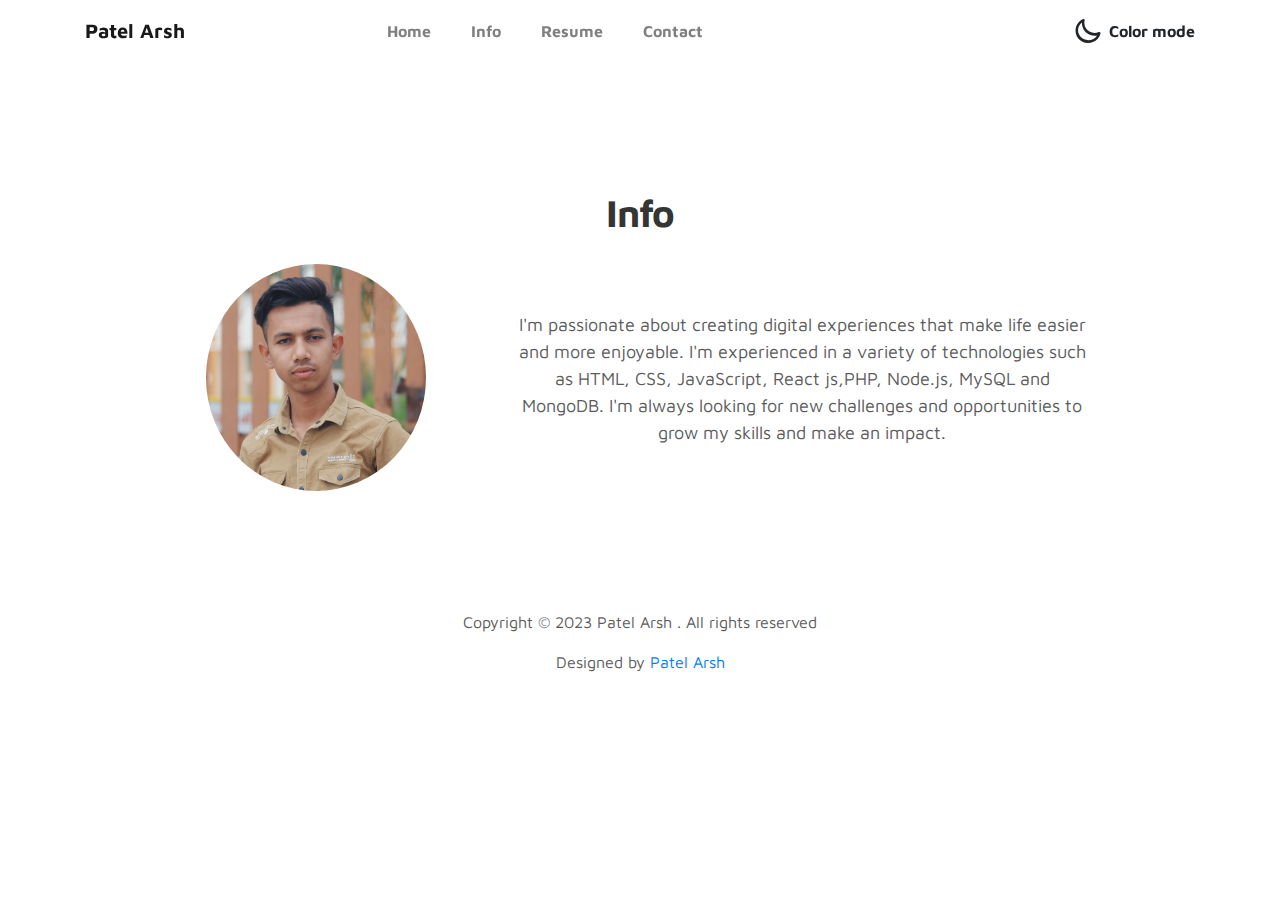
==== commit 7c6d8deb: "Update Info.html" ====
--- a/Info.html
+++ b/Info.html
@@ -123,7 +123,7 @@
             <div class="container">
               <div class="row">
                 <div class="col-sm-3 col-md-7 col-lg-4" style="width: 365px;"><img class="rounded-circle img-fluid"
-                    data-aos="fade-left" src="images/arsh.jpg" alt="Patel Arsh" width="300px"
+                    data-aos="fade-left" src="images/patelarsh_img.jpg" alt="Patel Arsh" width="300px"
                     style="width: 220px;height: 227.2px;"></div>
                 <div class="col" style="width: 674px;">
                   <p data-aos="fade-right" style="margin: 20px;"><br>I'm passionate about creating digital experiences
